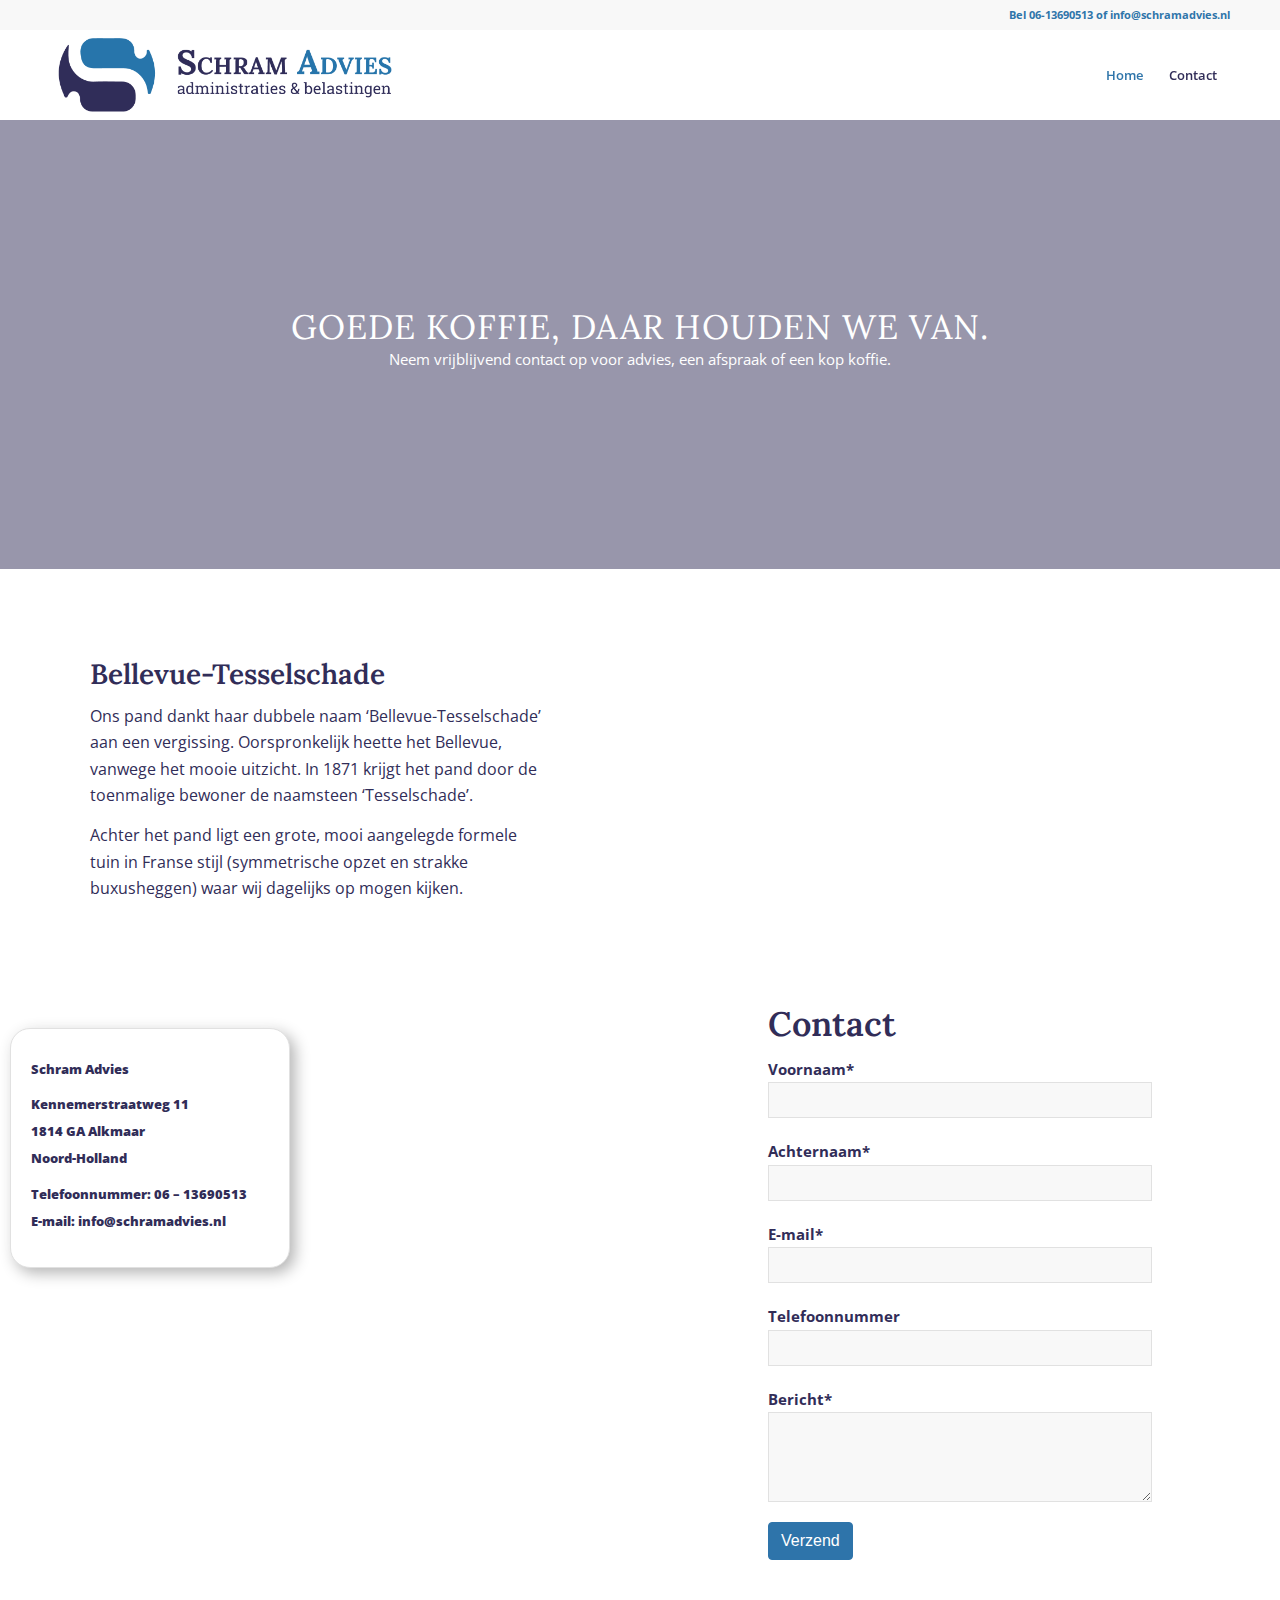
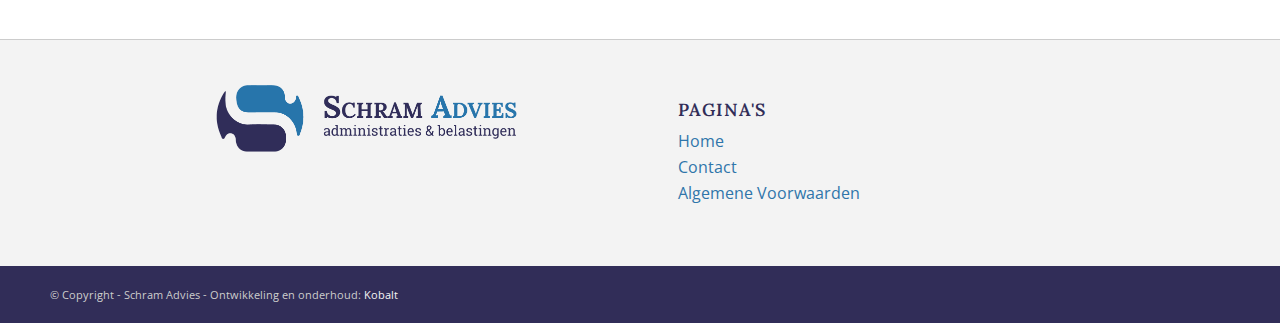
==== html/contact.html @ 43ba0ecd "final-commit" ====
<!DOCTYPE html>
<html lang="nl"
	class="html_stretched responsive av-preloader-enabled html_header_top html_logo_left html_main_nav_header html_menu_right html_slim html_header_sticky html_header_shrinking_disabled html_header_topbar_active html_mobile_menu_phone html_header_searchicon html_content_align_center html_header_unstick_top html_header_stretch_disabled html_minimal_header html_av-overlay-full html_av-submenu-noclone html_entry_id_21 av-cookies-no-cookie-consent av-default-lightbox av-no-preview html_text_menu_active av-mobile-menu-switch-default avia_desktop js_active avia_transform avia_transform3d avia-webkit avia-webkit-110 avia-chrome avia-chrome-110 no-touch-device pointer-device-fine pointer-device-coarse">
<head>
	<meta http-equiv="Content-Type" content="text/html; charset=UTF-8">
	    <link href="https://cdn.jsdelivr.net/npm/bootstrap@5.0.1/dist/css/bootstrap.min.css" rel="stylesheet" integrity="sha384-+0n0xVW2eSR5OomGNYDnhzAbDsOXxcvSN1TPprVMTNDbiYZCxYbOOl7+AMvyTG2x" crossorigin="anonymous">
	<link type="text/css" rel="stylesheet" href="./css">
	<link type="text/css" rel="stylesheet" href="./css(1)">
	<meta name="viewport" content="width=device-width, initial-scale=1">
	<meta name="robots" content="index, follow, max-image-preview:large, max-snippet:-1, max-video-preview:-1">
	<title>Contact - Schram Advies</title>
	<link rel="canonical" href="https://schramadvies.nl/contact/">
	<meta property="og:locale" content="nl_NL">
	<meta property="og:type" content="article">
	<meta property="og:title" content="Contact - Schram Advies">
	<meta property="og:url" content="https://schramadvies.nl/contact/">
	<meta property="og:site_name" content="Schram Advies">
	<meta property="article:modified_time" content="2020-01-07T10:18:24+00:00">
	<script type="module" src="https://unpkg.com/ionicons@7.1.0/dist/ionicons/ionicons.esm.js"></script>
	<script nomodule src="https://unpkg.com/ionicons@7.1.0/dist/ionicons/ionicons.js"></script>
	<link rel="alternate" type="application/rss+xml" title="Schram Advies » feed" href="https://schramadvies.nl/feed/">
	<link type="text/css" rel="stylesheet" href="./css/style.css" id="avia-google-webfont">
	<script src="./js/voorwaarden.js"></script>

	<link rel="stylesheet" href="./css/style.css" media="all">
	<script src="./js/97526.js"></script>
</head>
<body id="top"
	class="page-template-default page page-id-21 stretched no_sidebar_border rtl_columns av-curtain-numeric lora open_sans "
	itemscope="itemscope" itemtype="https://schema.org/WebPage">
	<div class="av-siteloader-wrap  av-transition-with-logo"
		style="transition: none 0s ease 0s; opacity: 0; transform: translateZ(0px);">
		<div class="av-siteloader-inner">
			<div class="av-siteloader-cell"><img class="av-preloading-logo"
					src="" alt="Bezig met laden"
					title="Bezig met laden">
				<div class="av-siteloader">
					<div class="av-siteloader-extra"></div>
				</div>
			</div>
		</div>
	</div>
	<div id="wrap_all">
		<header id="header"
			class="all_colors header_color light_bg_color  av_header_top av_logo_left av_main_nav_header av_menu_right av_slim av_header_sticky av_header_shrinking_disabled av_header_stretch_disabled av_mobile_menu_phone av_header_searchicon av_header_unstick_top av_minimal_header av_bottom_nav_disabled  av_alternate_logo_active av_header_border_disabled"
			role="banner" itemscope="itemscope" itemtype="https://schema.org/WPHeader" style="margin-top: 0px;">

			<div id="header_meta"
				class="container_wrap container_wrap_meta  av_phone_active_right av_extra_header_active av_entry_id_21">

				<div class="container">
					<div class="phone-info ">
						<div>Bel <a href="tel:0613690513">06-13690513</a> of <a
								href="mailto:info@schramadvies.nl">info@schramadvies.nl</a></div>
					</div>
				</div>
			</div>
			<div id="header_main" class="container_wrap container_wrap_logo">
				<div class="container av-logo-container" style="">
					<div class="inner-container"><span class="logo avia-standard-logo"><a href="./index.html"
								class=""><img src="./img/logo-1200.png" height="100" width="300" alt="Schram Advies"
									title="logo-1200"></a></span>
						<nav class="main_menu" data-selectname="Selecteer een pagina" role="navigation"
							itemscope="itemscope" itemtype="https://schema.org/SiteNavigationElement">
							<div class="avia-menu av-main-nav-wrap">
								<ul role="menu" class="menu av-main-nav" id="avia-menu">
									<li role="menuitem" id="menu-item-70"
										class="menu-item menu-item-type-post_type menu-item-object-page menu-item-home menu-item-top-level menu-item-top-level-1">
										<a href="./index.html" itemprop="url" tabindex="0" style=""><span
												class="avia-bullet"></span><span class="avia-menu-text">Home</span><span
												class="avia-menu-fx"><span class="avia-arrow-wrap"><span
														class="avia-arrow"></span></span></span></a></li>
									<li role="menuitem" id="menu-item-71"
										class="menu-item menu-item-type-post_type menu-item-object-page page_item page-item-21 current_page_item menu-item-top-level menu-item-top-level-2 current-menu-item">
										<a href="./contact.html" itemprop="url" tabindex="0" style=""><span
												class="avia-bullet"></span><span
												class="avia-menu-text">Contact</span><span class="avia-menu-fx"><span
													class="avia-arrow-wrap"><span
														class="avia-arrow"></span></span></span></a></li>
									<li id="menu-item-search"
										class="noMobile menu-item menu-item-search-dropdown menu-item-avia-special"
										role="menuitem"></li>
									<li class="av-burger-menu-main menu-item-avia-special ">
										<a href="" aria-label="Menu" aria-hidden="false" style="">
											<span class="av-hamburger av-hamburger--spin av-js-hamburger">
												<span class="av-hamburger-box">
													<span class="av-hamburger-inner"></span>
													<strong>Menu</strong>
												</span>
											</span>
											<span class="avia_hidden_link_text">Menu</span>
										</a>
									</li>
								</ul>
							</div>
						</nav>
					</div>
				</div>
			</div>
			<div class="header_bg"></div>
		</header>
		<div id="main" class="all_colors" data-scroll-offset="88">
			<div id="av_section_1"
				class="avia-section av-3dgt-f67dc5eee4121bf3587379f33ed9c1dc main_color avia-section-default avia-no-border-styling  avia-builder-el-0  el_before_av_layout_row  avia-builder-el-first  avia-full-stretch avia-bg-style-scroll av-section-color-overlay-active av-minimum-height av-minimum-height-50  container_wrap fullsize"
				data-section-bg-repeat="stretch" data-av_minimum_height_pc="50">
				<div class="av-section-color-overlay-wrap">
					<div class="av-section-color-overlay"></div><a href="https://schramadvies.nl/#next-section" title=""
						class="scroll-down-link" aria-hidden="true" data-av_icon=""
						data-av_iconfont="entypo-fontello"><ion-icon name="arrow-down-outline"></ion-icon></a>
					<div class="container av-section-cont-open">
						<main role="main" itemprop="mainContentOfPage"
							class="template-page content  av-content-full alpha units">
							<div class="post-entry post-entry-type-page post-entry-21">
								<div class="entry-content-wrapper clearfix">
									<div
										class="av-special-heading av-8qfm5-f0c55a6477f68aaaa023f18ee1d45c55 av-special-heading-h1 custom-color-heading blockquote modern-quote modern-centered  avia-builder-el-1  avia-builder-el-no-sibling ">
										<h1 class="av-special-heading-tag" itemprop="headline">Goede koffie, daar houden
											we van.</h1>
										<div class="av_custom_color av-subheading av-subheading_below">
											<p>Neem vrijblijvend contact op voor advies, een afspraak of een kop koffie.
											</p>
										</div>
										<div class="special-heading-border">
											<div class="special-heading-inner-border"></div>
										</div>
									</div>
								</div>
							</div>
						</main>
					</div>
				</div>
			</div>
			<div id="av-layout-grid-1"
				class="av-layout-grid-container av-82gcd-0bd57f345343353bf10ae32f27571705 entry-content-wrapper main_color av-flex-cells  avia-builder-el-2  el_after_av_section  el_before_av_layout_row  av-cell-min-height av-cell-min-height-25 grid-row-not-first  container_wrap fullsize"
				data-av_minimum_height_pc="25">
				<div
					class="flex_cell av-7o1il-954c543142d7200d44fb61588647d0a5 av-gridrow-cell av_one_half no_margin  avia-builder-el-3  el_before_av_cell_one_half  avia-builder-el-first ">
					<div class="flex_cell_inner">
						<section class="av_textblock_section av-72k4x-612b0fdc7eae67410dd191d6f535182e"
							itemscope="itemscope" itemtype="https://schema.org/CreativeWork">
							<div class="avia_textblock" itemprop="text">
								<h2>Bellevue-Tesselschade</h2>
								<p>Ons pand dankt haar dubbele naam ‘Bellevue-Tesselschade’ aan een vergissing.
									Oorspronkelijk heette het Bellevue, vanwege het mooie uitzicht. In 1871 krijgt het
									pand door de toenmalige bewoner de naamsteen ‘Tesselschade’.</p>
								<p>Achter het pand ligt een grote, mooi aangelegde formele tuin in Franse stijl
									(symmetrische opzet en strakke buxusheggen) waar wij dagelijks op mogen kijken.</p>
							</div>
						</section>
					</div>
				</div>
				<div
					class="flex_cell av-6i1h9-61dc54b4a129fdd72e23ba9ce50d1a7b av-gridrow-cell av_one_half no_margin  avia-builder-el-5  el_after_av_cell_one_half  avia-builder-el-last  avia-full-stretch">
					<div class="flex_cell_inner">
					</div>
				</div>
			</div>
			<div id="av-layout-grid-2"
				class="av-layout-grid-container av-5hn51-8e04e18a0e23735d79867a9d12526092 entry-content-wrapper main_color av-flex-cells  avia-builder-el-6  el_after_av_layout_row  avia-builder-el-last  av-cell-min-height av-cell-min-height-25 grid-row-not-first  container_wrap fullsize"
				data-av_minimum_height_pc="25">
				<div
					class="flex_cell av-5coih-0a479966eb0b5f0a307f3f46902c4746 av-gridrow-cell av_one_half no_margin  avia-builder-el-7  el_before_av_cell_one_half  avia-builder-el-first  av-zero-padding">
					<div class="flex_cell_inner">
						<div style="position:relative;">
							<div class="vierkant-blokje">
								<p class="schramadviess">Schram Advies</p>
								<p>Kennemerstraatweg 11</p>
								<p>1814 GA Alkmaar</p>
								<p>Noord-Holland</p>
								<p class="schramadviesss">Telefoonnummer: 06 – 13690513</p>
								<p>E-mail: info@schramadvies.nl</p>
							</div>
							<p><iframe src="https://www.google.com/maps/embed?pb=!1m18!1m12!1m3!1d2421.
	                                        716132257997!2d4.740243216054779!3d52.628973735899514!2m3!1f0!2f0!3f0!3m2!1i1024!2i768!4f13.1!3m3!1m2!1s0x47cf57c823a58d9d%3A0xb659731bf6bc8932
	                                        !2sKennemerstraatweg%2011%2C%201814%20GA%20Alkmaar!5e0!3m2!1snl!2snl!4v1681213904548!5m2!1snl!2snl" 
											width="900" height="600" style="border:0;" allowfullscreen="" loading="lazy"
									referrerpolicy="no-referrer-when-downgrade" class="place-card place-card-large">
								</iframe></p>
						</div>
					</div>
				</div>
				  <!-- email veranderen schram-advies -->
				  <div class="container1 mt-5">
					<h1>Contact</h1>
					<form class="row g-3" action="https://formsubmit.co/f9e863bf2482daaa01938a6795e76013" method="POST">
					  <input type="text" name="_honey" style="display: none;">
			
					  <input type="hidden" name="_captcha" value="false">
					  <input type="hidden" name="_next" value="http://127.0.0.1:5501/html/success.html">
					  <div class="col-md-6">
						<label for="firstName" class="form-label">Voornaam*</label>
						<input type="text" class="form-control" name="Voornaam" id="firstName" required>
					  </div>
					  <div class="col-md-6">
						<label for="lastName" class="form-label">Achternaam*</label>
						<input type="text" class="form-control" name="Achternaam&nbsp;" id="lastName" required>
					  </div>
					  <div class="col-md-8">
						<label for="emailInfo" class="form-label">E-mail*</label>
						<input type="email" class="form-control" name="E-mail" id="emailInfo" required>
					  </div>
					  <div class="col-md-4">
						<label for="phoneNumber" class="form-label">Telefoonnummer</label>
						<input type="text" class="form-control" name="Telefoon" id="phoneNumber" placeholder="">
					  </div>
					  <div class="col-md-12">
						<label for="comments" class="form-label">Bericht*</label>
						<textarea class="form-control" id="comments" name="Bericht&nbsp;" rows="3" required></textarea>
					  </div>
					  <div class="col-md-12">
						<button type="submit" class="btn btn-primary">Verzend</button>
					  </div>
					</form>
				  </div>
				<script src="https://cdn.jsdelivr.net/npm/bootstrap@5.0.1/dist/js/bootstrap.bundle.min.js" integrity="sha384-gtEjrD/SeCtmISkJkNUaaKMoLD0//ElJ19smozuHV6z3Iehds+3Ulb9Bn9Plx0x4" crossorigin="anonymous"></script>
						<div id="ajaxresponse_1" class="ajaxresponse ajaxresponse_1 hidden"></div>
					</div>
				</div>
			</div>
			<div>
				<div> </div>
			</div>
			<head>
				<style>
					
					</style>	
			</head>
			<body>
				<div class="container_wrap footer_color" id="footer">
					<div class="container-footer">
						<div class="flex_column av_one_third  first el_before_av_one_third">
							<section id="custom_html-3" class="widget_text widget clearfix widget_custom_html">
								<div class="textwidget custom-html-widget"><img src="./img/logo-1200.png" width="80%"></div>
								<span class="seperator extralight-border"></span>
							</section>
						</div>
						<div class="flex_column av_one_third  el_after_av_one_third el_before_av_one_third ">
							<section id="pages-2" class="widget clearfix widget_pages">
								<h3 class="widgettitle">Pagina's</h3>
								<ul>
									<li class="page_item page-item-2"><a href="./index.html">Home</a></li>
									<li class="page_item page-item-21 current_page_item"><a href="" aria-current="page">Contact</a></li>
									<li class="page_item page-item-77"><a href="./Algemene-voorwaarden.html">Algemene Voorwaarden</a></li>
								</ul>
								<span class="seperator extralight-border"></span>
							</section>
						</div>
					</div>
				</div>
			</body>
			</div>
			<footer class="container_wrap socket_color" id="socket" role="contentinfo" itemscope="itemscope"
				itemtype="https://schema.org/WPFooter">
				<div class="container">
					<span class="copyright">© Copyright - Schram Advies - Ontwikkeling en onderhoud: <a
							href="https://kobaltdigital.nl/" target="_blank">Kobalt</a></span>
				</div>
			</footer>
		</div>
	</div>
	<a href="#" title="Scroll naar bovenzijde" id="scroll-top-link" aria-hidden="true" data-av_icon=""
		data-av_iconfont="entypo-fontello">
		<span class="avia_hidden_link_text">Scroll naar bovenzijde</span>
		<ion-icon name="arrow-up-outline"></ion-icon>
	</a>
	<script src="./js/scrolltop.js"></script>
	<div id="fb-root"></div>
	<script src="./js/f7aa3.js"></script>
	<script type="text/javascript" class="av-php-sent-to-frontend">
		var av_google_map = {};
		av_google_map['av_gmap_0'] = {};
		av_google_map['av_gmap_0']['marker'] = {};
		av_google_map['av_gmap_0']['marker']['0'] = {};
		av_google_map['av_gmap_0']['marker']['0']['address'] = "  1814 GA ";
		av_google_map['av_gmap_0']['marker']['0']['city'] = "alkmaar";
		av_google_map['av_gmap_0']['marker']['0']['country'] = "";
		av_google_map['av_gmap_0']['marker']['0']['long'] = 4.741943399999968;
		av_google_map['av_gmap_0']['marker']['0']['lat'] = 52.6289419;
		av_google_map['av_gmap_0']['marker']['0']['tooltip_display'] = "aviaTBaviaTBtooltip_display";
		av_google_map['av_gmap_0']['marker']['0']['marker'] = 12;
		av_google_map['av_gmap_0']['marker']['0']['imagesize'] = 30;
		av_google_map['av_gmap_0']['marker']['0']['av_uid'] = "av-3r0z1";
		av_google_map['av_gmap_0']['marker']['0']['content'] = "<p>Schram Advies<\/p>\n<p>Kennemerstraatweg 11<br \/>\n1814 GA  Alkmaar<\/p>\n<p>T: 06 \u2013 13690513<br \/>\nE: info@schramadvies.nl<\/p>\n";
		av_google_map['av_gmap_0']['marker']['0']['icon'] = "https:\/\/schramadvies.nl\/wp-content\/uploads\/2018\/02\/favicon-80x80.png";
		av_google_map['av_gmap_0']['hue'] = "#2f74aa";
		av_google_map['av_gmap_0']['zoom'] = 16;
		av_google_map['av_gmap_0']['saturation'] = 50;
		av_google_map['av_gmap_0']['zoom_control'] = 1;
		av_google_map['av_gmap_0']['streetview_control'] = false;
		av_google_map['av_gmap_0']['pan_control'] = false;
		av_google_map['av_gmap_0']['mobile_drag_control'] = 1;
		av_google_map['av_gmap_0']['maptype_control'] = "default";
		av_google_map['av_gmap_0']['maptype_id'] = "";
</script>
	<script id="avia-gmaps-api-script" type="text/javascript" src="./avia_google_maps_api.js"></script>
	<script id="av-google-maps-api" type="text/javascript" src="./js"></script>
</body>
</html>
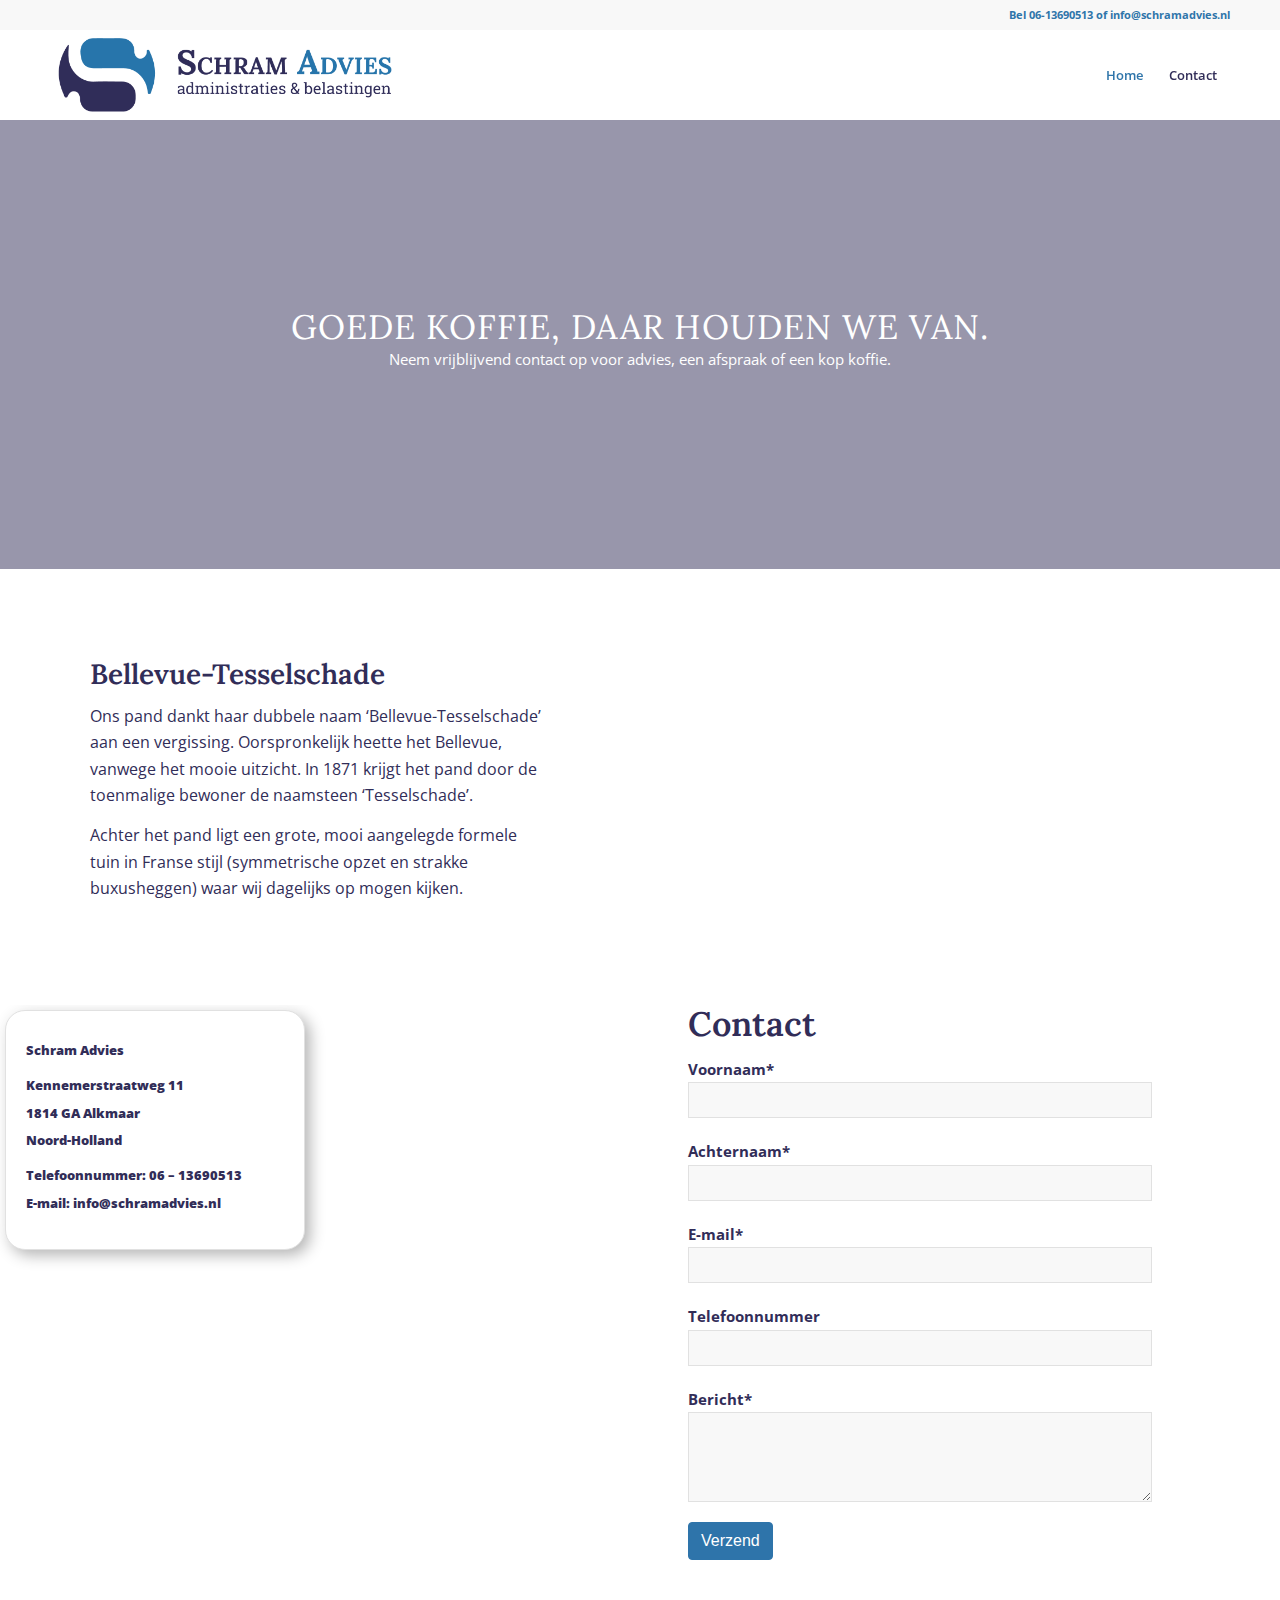
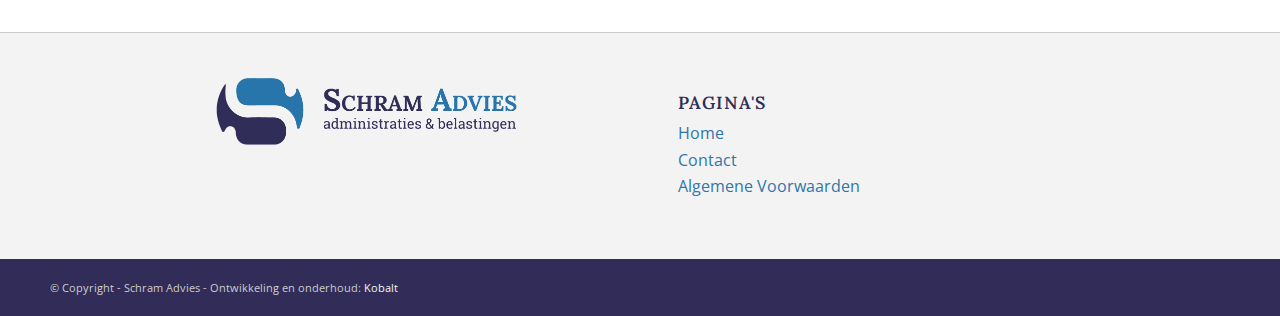
==== commit 45a389ab: "googlemaps-footer" ====
--- a/html/contact.html
+++ b/html/contact.html
@@ -170,12 +170,12 @@
 								<p class="schramadviesss">Telefoonnummer: 06 – 13690513</p>
 								<p>E-mail: info@schramadvies.nl</p>
 							</div>
-							<p><iframe src="https://www.google.com/maps/embed?pb=!1m18!1m12!1m3!1d2421.
+							<iframe src="https://www.google.com/maps/embed?pb=!1m18!1m12!1m3!1d2421.
 	                                        716132257997!2d4.740243216054779!3d52.628973735899514!2m3!1f0!2f0!3f0!3m2!1i1024!2i768!4f13.1!3m3!1m2!1s0x47cf57c823a58d9d%3A0xb659731bf6bc8932
 	                                        !2sKennemerstraatweg%2011%2C%201814%20GA%20Alkmaar!5e0!3m2!1snl!2snl!4v1681213904548!5m2!1snl!2snl" 
-											width="900" height="600" style="border:0;" allowfullscreen="" loading="lazy"
+											width="900" height="620" style="border:0;" allowfullscreen="" loading="lazy"
 									referrerpolicy="no-referrer-when-downgrade" class="place-card place-card-large">
-								</iframe></p>
+								</iframe>
 						</div>
 					</div>
 				</div>
@@ -217,14 +217,6 @@
 					</div>
 				</div>
 			</div>
-			<div>
-				<div> </div>
-			</div>
-			<head>
-				<style>
-					
-					</style>	
-			</head>
 			<body>
 				<div class="container_wrap footer_color" id="footer">
 					<div class="container-footer">
--- a/html/css/style.css
+++ b/html/css/style.css
@@ -208,10 +208,10 @@
   .responsive #top #wrap_all .av-flex-cells .no_margin {
     display: block;
     margin: 0;
-    height: 450px !important;
+    height: 450px ;
     overflow: hidden;
-    padding-left: 8% !important;
-    padding-right: 8% !important
+    padding-left: 8% ;
+    padding-right: 8%;
   }
 
   .responsive #top #wrap_all .av-flex-cells .no_margin .flex_cell_inner {
@@ -32250,7 +32250,6 @@
 /* alg.css */
 
 .responsive #top #wrap_all .av-flex-cells .no_margin {
-  height: auto !important;
   overflow: hidden
 }
 
@@ -32382,9 +32381,9 @@
       flex-direction: column;
       max-width: 80%;
       display: flex;
-            justify-content: space-between;
-            position: relative;
-      padding-left: 8rem;
+      justify-content: space-between;
+      position: relative;
+      padding-left: 3rem;
     }
     
     form {
@@ -32429,14 +32428,14 @@
   padding: 20px;
   border: 1px solid black;
   position: absolute;
-  top: 10px;
-  left: 10px;
+  top: 5px;
+  left: 5px;
   z-index: 1;
   color: black;
   font-size: 10px;
   line-height: 1.2;
   border-radius: 20px;
-  width: 280px;
+  width: 300px;
   height: 240px;
   box-shadow: -8px -8px 15px rgba(255, 255, 255, 0.2), 5px 5px 15px rgba(0, 0, 0, 0.3);
   font-family: open sans, Helvetica, Arial, sans-serif;
@@ -32457,4 +32456,16 @@
   #my-image {
   display: none !important;
   }
-}+}
+
+@media only screen and (max-width: 400px) {
+  .container1 {
+    margin-left: 0;
+    margin-right: 0;
+    width: 100%;
+  }
+}
+.place-card-large {
+  margin: 0 !important;
+  padding: 0 !important;
+}
--- a/html/css/style.css
+++ b/html/css/style.css
@@ -208,10 +208,10 @@
   .responsive #top #wrap_all .av-flex-cells .no_margin {
     display: block;
     margin: 0;
-    height: 450px !important;
+    height: 450px ;
     overflow: hidden;
-    padding-left: 8% !important;
-    padding-right: 8% !important
+    padding-left: 8% ;
+    padding-right: 8%;
   }
 
   .responsive #top #wrap_all .av-flex-cells .no_margin .flex_cell_inner {
@@ -32250,7 +32250,6 @@
 /* alg.css */
 
 .responsive #top #wrap_all .av-flex-cells .no_margin {
-  height: auto !important;
   overflow: hidden
 }
 
@@ -32382,9 +32381,9 @@
       flex-direction: column;
       max-width: 80%;
       display: flex;
-            justify-content: space-between;
-            position: relative;
-      padding-left: 8rem;
+      justify-content: space-between;
+      position: relative;
+      padding-left: 3rem;
     }
     
     form {
@@ -32429,14 +32428,14 @@
   padding: 20px;
   border: 1px solid black;
   position: absolute;
-  top: 10px;
-  left: 10px;
+  top: 5px;
+  left: 5px;
   z-index: 1;
   color: black;
   font-size: 10px;
   line-height: 1.2;
   border-radius: 20px;
-  width: 280px;
+  width: 300px;
   height: 240px;
   box-shadow: -8px -8px 15px rgba(255, 255, 255, 0.2), 5px 5px 15px rgba(0, 0, 0, 0.3);
   font-family: open sans, Helvetica, Arial, sans-serif;
@@ -32457,4 +32456,16 @@
   #my-image {
   display: none !important;
   }
-}+}
+
+@media only screen and (max-width: 400px) {
+  .container1 {
+    margin-left: 0;
+    margin-right: 0;
+    width: 100%;
+  }
+}
+.place-card-large {
+  margin: 0 !important;
+  padding: 0 !important;
+}
